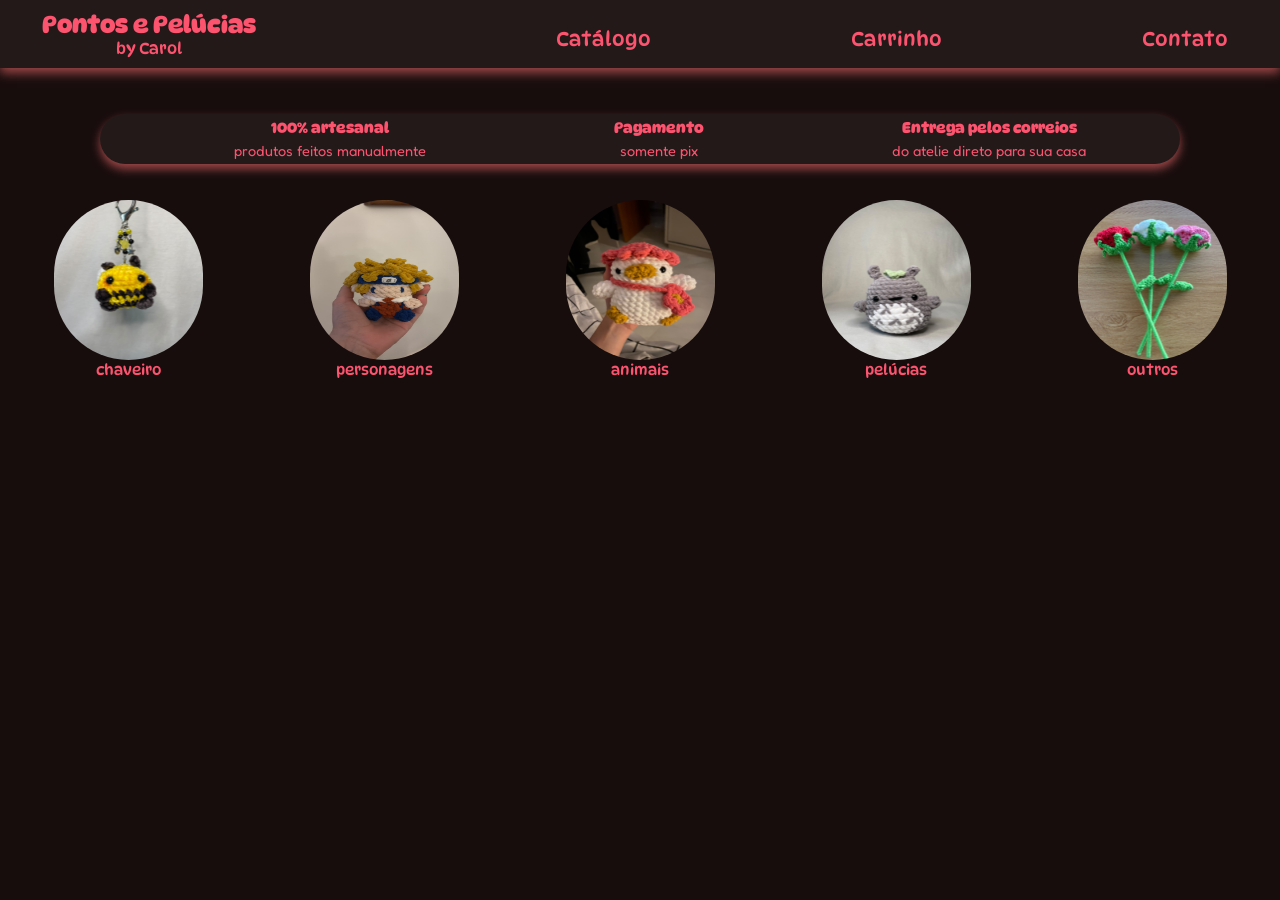
==== index.html @ 641bb05e "atualizaçoes" ====
<!DOCTYPE html>
<html lang="pt-br">
<head>
    <meta charset="UTF-8">
    <meta name="viewport" content="width=device-width, initial-scale=1.0">
    <title>Pontos e Pelucias</title>
    <link rel="stylesheet" href="style.css">
    <link href="https://fonts.googleapis.com/css2?family=DynaPuff:wght@600;700&display=swap" rel="stylesheet">
    <link href="https://fonts.googleapis.com/css2?family=Sniglet:wght@400;800&display=swap" rel="stylesheet">
    <link href="https://fonts.googleapis.com/css2?family=Sour+Gummy:ital,wght@0,100..900;1,100..900&display=swap" rel="stylesheet">
    <link href="https://fonts.googleapis.com/css2?family=Fredoka:wght@300..700&display=swap" rel="stylesheet">
</head>
<body>
    <header class="menu_principal">
        <div class="cabeçalho"><nav class="pag_inicial"><h1><a class="link"href="index.html">Pontos e Pelúcias</a></h1>
        <span class="subtitulo">by Carol</span></nav>
             <ul class="topico">
                <li><a class="link" href="catalogo.html">Catálogo</a></li>
                <li><a class="link" href="carrinho.html">Carrinho</a></li>
                <li><a class="link" href="catalogo.html">Contato</a></li>
             </ul>
        </div>
    </header>
    <aside>
        <ul class="info">
            <li class="text_info"><h3>100% artesanal</h3><p class="sub_info">produtos feitos manualmente</p></li>
            <li class="text_info"><h3>Pagamento</h3><p class="sub_info">somente pix</p></li>
            <li class="text_info"><h3>Entrega pelos correios</h3><p class="sub_info">do atelie direto para sua casa</p></li>
        </ul>
    </aside>
    <div class="container">
        <div class="cards"><a class="categoria"><img class="img" src="img1.jpeg.jpeg"><p class="cat_txt">chaveiro</p></a></div>
        <div class="cards"><a class="categoria"><img class="img" src="img3.jpeg.jpeg"><p class="cat_txt">personagens</p></a></div>
        <div class="cards"><a class="categoria"><img class="img" src="img2.jpeg.jpeg"><p class="cat_txt">animais</p></a></div>
        <div class="cards"><a class="categoria"><img class="img" src="img7.jpeg.jpeg"><p class="cat_txt">pelúcias</p></a></div>
        <div class="cards"><a class="categoria"><img class="img" src="img6.jpeg.jpeg"><p class="cat_txt">outros</p></a></div>

    </div>
    
</body>
</html>
---- style.css ----
body{
    margin:0px;
    background-color:rgb(24, 13, 13);
    color: rgb(252, 83, 111);
}

.menu_principal{
    display:flex;
}

.cabeçalho{
    display: flex;
    justify-content: center;
    gap: 200px;
    background-color:rgb(36, 25, 25) ;
    width: 100%;
    margin: 0px;
    /* box-shadow: 0px 10px 80px rgb(148, 58, 58); */
    /* border-top: 0.5px solid rgb(252, 83, 111);
    border-bottom: 0.5px solid rgb(252, 83, 111); */
    margin-bottom: 30px;
    box-shadow: 0px 5px 10px rgb(156, 71, 71);
    flex-wrap: wrap;
    


}

.pag_inicial{
    display: flex;
    flex-direction: column;
    align-items: center;
}


.subtitulo{
    padding:0px;
    margin:0px;
    padding-right: 100px;
    margin-bottom: 10px;
    color: rgb(252, 83, 111);
    font-family: 'DynaPuff',cursive;
    


}

.topico{
    display: flex;
    list-style: none;
    gap:200px;
    padding:0px;
    margin:0px;
    padding-top: 27px;
    padding-right: 10px;
    font-size: 20px;
    
}

h1{
    padding:0px;
    margin:0px;
    padding-top:10px ; 
    padding-right: 100px;
}

.link{
    font-family: 'DynaPuff',cursive;
    /* font-family: 'Sour Gummy', sans-serif;
    font-family: 'Sniglet', cursive; */
    text-decoration: none;
    /* color:lightcoral; */
    color: rgb(252, 83, 111);
}

.link:hover{
    background-color:rgb(12, 10, 10) ; 
    border-radius: 30px;
    padding: 7px;
     
}

.link:active{
    background-color:rgb(24, 13, 13);
    
}

.info{
    display: flex;
    justify-content: space-around;
    list-style: none;

}

.text_info{
    display: flex;
    flex-direction: column;
    align-items: center;
    flex-wrap: wrap;
    flex:1 1 200;

}
aside{
    background-color:rgb(36, 25, 25) ;
    margin-left: 100px;
    margin-right: 100px;
    border-radius: 30px;
    box-shadow: 0px 5px 10px rgb(156, 71, 71);
}

h3{
    font-family: 'DynaPuff',cursive;
    margin: 0px;
    margin-top: 5px;
    margin-bottom: 5px;
    font-size: 15px;
}

.sub_info{
    font-family: 'Fredoka',cursive;
    font-size: 14.5px;
    margin:0px;
    margin-bottom: 5px;
}

.categoria{
    display:flex;
    flex-direction: column;
    align-items: center;
    
}
.img{
    height: 160px;
    width: 149px;
    border-radius: 150px;
    padding: 0px;
    margin: 0px;
    margin-top: 20px;
    
}

img:hover{
    transform: translate(-10px);
    box-shadow: 0px 10px 20px rgb(156, 71, 71);
}
.cat_txt{
   margin: 1px;
   font-family: 'DynaPuff';
   font-size: 15px;
}

.container{
    display: flex;
    justify-content: space-around;
    flex-wrap: wrap;
    flex:1 1 200;
}

.img2{
    height: 160px;
    width: 149px;
    border-radius: 30px;
}

.catalogo{
    display: flex;
    justify-content: space-around;
}

.categoria2{
    display: flex;
    flex-direction: column;
    align-items: center;
}

.cards2{
    background-color:rgb(156, 71, 71) ;
    padding:20px;
    border-radius: 30px;
}
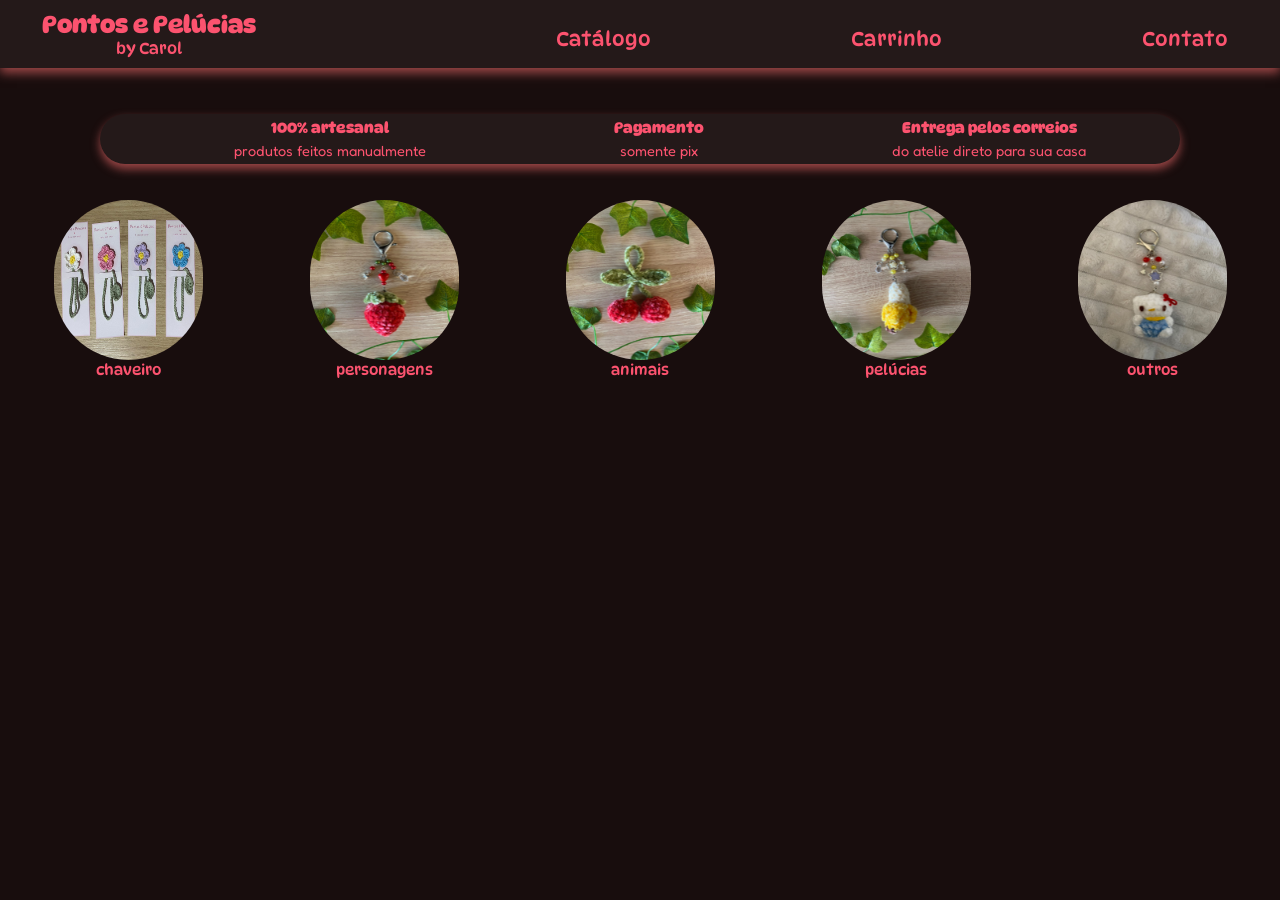
==== commit bc090d9a: "Ajuste imagens pasta Criada pasta img e colocado todas as imagens lá, para melhor organização. També" ====
--- a/index.html
+++ b/index.html
@@ -29,11 +29,11 @@
         </ul>
     </aside>
     <div class="container">
-        <div class="cards"><a class="categoria"><img class="img" src="img1.jpeg.jpeg"><p class="cat_txt">chaveiro</p></a></div>
-        <div class="cards"><a class="categoria"><img class="img" src="img3.jpeg.jpeg"><p class="cat_txt">personagens</p></a></div>
-        <div class="cards"><a class="categoria"><img class="img" src="img2.jpeg.jpeg"><p class="cat_txt">animais</p></a></div>
-        <div class="cards"><a class="categoria"><img class="img" src="img7.jpeg.jpeg"><p class="cat_txt">pelúcias</p></a></div>
-        <div class="cards"><a class="categoria"><img class="img" src="img6.jpeg.jpeg"><p class="cat_txt">outros</p></a></div>
+        <div class="cards"><a class="categoria"><img class="img" src="/img/img01.jpeg.jpeg"><p class="cat_txt">chaveiro</p></a></div>
+        <div class="cards"><a class="categoria"><img class="img" src="/img/img02.jpeg.jpeg"><p class="cat_txt">personagens</p></a></div>
+        <div class="cards"><a class="categoria"><img class="img" src="/img/img03.jpeg.jpeg"><p class="cat_txt">animais</p></a></div>
+        <div class="cards"><a class="categoria"><img class="img" src="/img/img04.jpeg.jpeg"><p class="cat_txt">pelúcias</p></a></div>
+        <div class="cards"><a class="categoria"><img class="img" src="/img/img05.jpeg.jpeg"><p class="cat_txt">outros</p></a></div>
 
     </div>
     
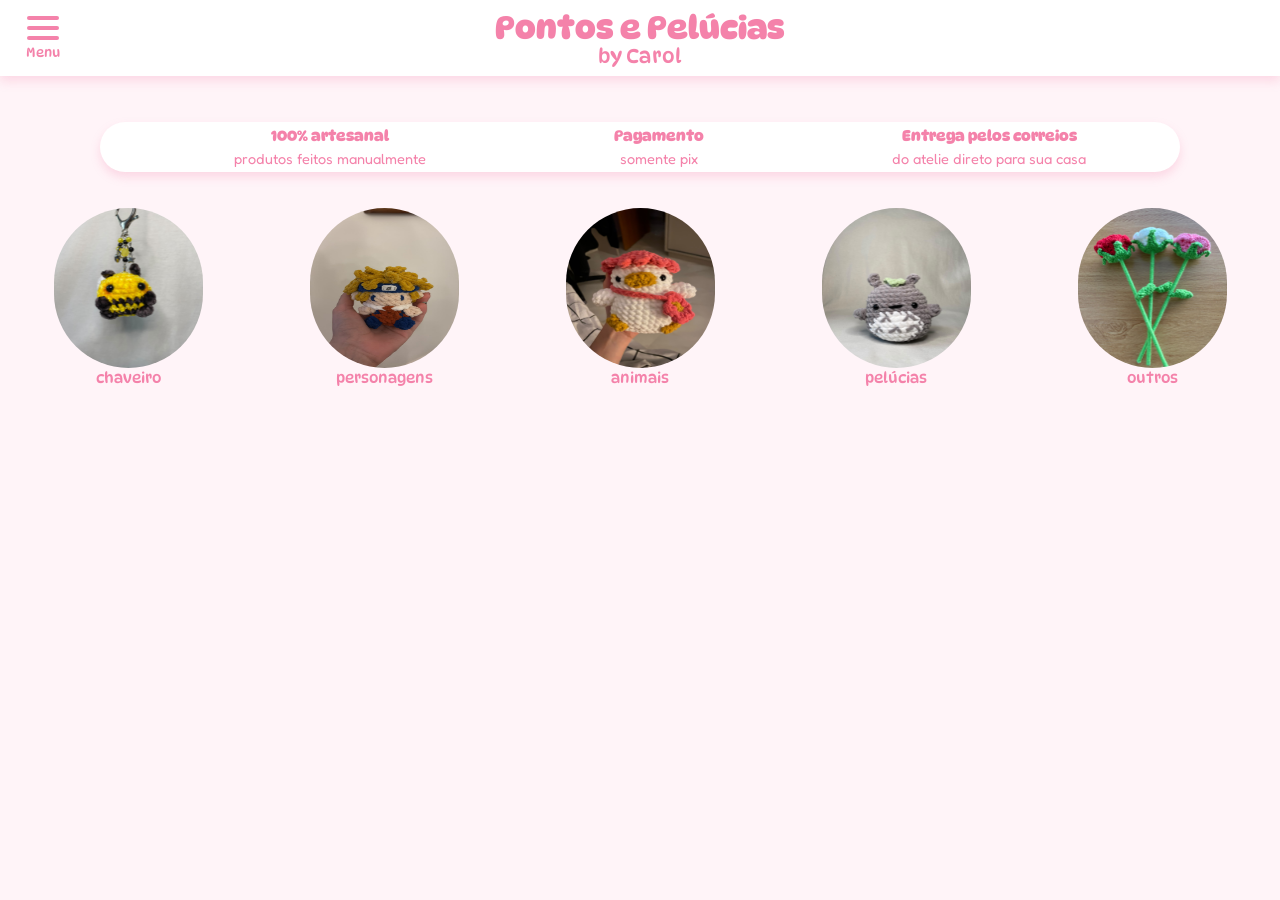
==== commit cf4956f7: "Ajustes - Alterado nome das imagens para melhor organização e visualização - Alterado a cor para fic" ====
--- a/index.html
+++ b/index.html
@@ -10,17 +10,27 @@
     <link href="https://fonts.googleapis.com/css2?family=Sour+Gummy:ital,wght@0,100..900;1,100..900&display=swap" rel="stylesheet">
     <link href="https://fonts.googleapis.com/css2?family=Fredoka:wght@300..700&display=swap" rel="stylesheet">
 </head>
+
 <body>
     <header class="menu_principal">
-        <div class="cabeçalho"><nav class="pag_inicial"><h1><a class="link"href="index.html">Pontos e Pelúcias</a></h1>
-        <span class="subtitulo">by Carol</span></nav>
-             <ul class="topico">
-                <li><a class="link" href="catalogo.html">Catálogo</a></li>
-                <li><a class="link" href="carrinho.html">Carrinho</a></li>
-                <li><a class="link" href="catalogo.html">Contato</a></li>
-             </ul>
+        <div class="cabeçalho">
+            <details class="menu">
+                <summary class="menu_botao">
+                    <span class="hamburguer"><span></span><span></span><span></span></span>
+                    <span class="menu_txt">Menu</span>
+                </summary>
+                <ul class="topico">
+                    <li><a class="link" href="index.html">Início</a></li>
+                    <li><a class="link" href="catalogo.html">Catálogo</a></li>
+                    <li><a class="link" href="carrinho.html">Carrinho</a></li>
+                    <li><a class="link" href="contato.html">Contato</a></li>
+                </ul>
+            </details>
+            <nav class="pag_inicial"><h1><a class="link" href="index.html">Pontos e Pelúcias</a></h1>
+            <span class="subtitulo">by Carol</span></nav>
         </div>
     </header>
+
     <aside>
         <ul class="info">
             <li class="text_info"><h3>100% artesanal</h3><p class="sub_info">produtos feitos manualmente</p></li>
@@ -28,14 +38,13 @@
             <li class="text_info"><h3>Entrega pelos correios</h3><p class="sub_info">do atelie direto para sua casa</p></li>
         </ul>
     </aside>
+
     <div class="container">
-        <div class="cards"><a class="categoria"><img class="img" src="/img/img01.jpeg.jpeg"><p class="cat_txt">chaveiro</p></a></div>
-        <div class="cards"><a class="categoria"><img class="img" src="/img/img02.jpeg.jpeg"><p class="cat_txt">personagens</p></a></div>
-        <div class="cards"><a class="categoria"><img class="img" src="/img/img03.jpeg.jpeg"><p class="cat_txt">animais</p></a></div>
-        <div class="cards"><a class="categoria"><img class="img" src="/img/img04.jpeg.jpeg"><p class="cat_txt">pelúcias</p></a></div>
-        <div class="cards"><a class="categoria"><img class="img" src="/img/img05.jpeg.jpeg"><p class="cat_txt">outros</p></a></div>
-
-    </div>
-    
+        <div class="cards"><a class="categoria"><img class="img" src="/img/Chaveiro_Abelha.jpeg"><p class="cat_txt">chaveiro</p></a></div>
+        <div class="cards"><a class="categoria"><img class="img" src="/img/Boneco_Naruto.jpeg"><p class="cat_txt">personagens</p></a></div>
+        <div class="cards"><a class="categoria"><img class="img" src="/img/Boneco_Patinho.jpeg"><p class="cat_txt">animais</p></a></div>
+        <div class="cards"><a class="categoria"><img class="img" src="/img/Boneco_Bichinho.jpeg"><p class="cat_txt">pelúcias</p></a></div>
+        <div class="cards"><a class="categoria"><img class="img" src="/img/Decoracao_Flores.jpeg"><p class="cat_txt">outros</p></a></div>
+    </div> 
 </body>
 </html>
--- a/style.css
+++ b/style.css
@@ -1,7 +1,7 @@
 body{
     margin:0px;
-    background-color:rgb(24, 13, 13);
-    color: rgb(252, 83, 111);
+    background-color:rgb(255, 244, 248);
+    color: rgb(244, 130, 170);
 }
 
 .menu_principal{
@@ -9,59 +9,98 @@
 }
 
 .cabeçalho{
-    display: flex;
-    justify-content: center;
-    gap: 200px;
-    background-color:rgb(36, 25, 25) ;
+    display: grid;
+    grid-template-columns: 1fr auto 1fr;
+    align-items: center;
+    background-color:rgb(255, 255, 255) ;
     width: 100%;
     margin: 0px;
-    /* box-shadow: 0px 10px 80px rgb(148, 58, 58); */
-    /* border-top: 0.5px solid rgb(252, 83, 111);
-    border-bottom: 0.5px solid rgb(252, 83, 111); */
     margin-bottom: 30px;
-    box-shadow: 0px 5px 10px rgb(156, 71, 71);
-    flex-wrap: wrap;
-    
-
-
+    padding: 10px 20px;
+    box-sizing: border-box;
+    box-shadow: 0px 5px 10px rgba(244, 130, 170, 0.25);
+    position: relative;
 }
 
 .pag_inicial{
-    display: flex;
-    flex-direction: column;
-    align-items: center;
-}
-
+    grid-column: 2;
+    display: flex;
+    flex-direction: column;
+    align-items: center;
+}
 
 .subtitulo{
     padding:0px;
     margin:0px;
-    padding-right: 100px;
-    margin-bottom: 10px;
-    color: rgb(252, 83, 111);
-    font-family: 'DynaPuff',cursive;
-    
-
-
-}
-
-.topico{
-    display: flex;
-    list-style: none;
-    gap:200px;
-    padding:0px;
-    margin:0px;
-    padding-top: 27px;
-    padding-right: 10px;
+    color: rgb(244, 130, 170);
+    font-family: 'DynaPuff',cursive;
     font-size: 20px;
-    
+    line-height: 1;
 }
 
 h1{
     padding:0px;
     margin:0px;
-    padding-top:10px ; 
-    padding-right: 100px;
+    font-size: 32px;
+    line-height: 1.1;
+}
+
+.menu{
+    grid-column: 1;
+    justify-self: start;
+    position: relative;
+}
+
+.menu_botao{
+    display: flex;
+    flex-direction: column;
+    align-items: center;
+    gap: 4px;
+    cursor: pointer;
+    list-style: none;
+    padding: 6px;
+}
+
+.menu_botao::-webkit-details-marker{
+    display: none;
+}
+
+.hamburguer{
+    display: flex;
+    flex-direction: column;
+    gap: 6px;
+}
+
+.hamburguer span{
+    display: block;
+    width: 32px;
+    height: 4px;
+    border-radius: 4px;
+    background-color: rgb(244, 130, 170);
+}
+
+.menu_txt{
+    font-family: 'DynaPuff',cursive;
+    font-size: 13px;
+}
+
+.topico{
+    position: absolute;
+    top: 100%;
+    left: 0px;
+    z-index: 10;
+    display: flex;
+    flex-direction: column;
+    gap: 12px;
+    list-style: none;
+    margin: 0px;
+    margin-top: 10px;
+    padding: 15px 25px;
+    min-width: 160px;
+    font-size: 18px;
+    background-color: rgb(255, 255, 255);
+    border-radius: 20px;
+    box-shadow: 0px 5px 10px rgba(244, 130, 170, 0.25);
 }
 
 .link{
@@ -70,26 +109,23 @@
     font-family: 'Sniglet', cursive; */
     text-decoration: none;
     /* color:lightcoral; */
-    color: rgb(252, 83, 111);
+    color: rgb(244, 130, 170);
 }
 
 .link:hover{
-    background-color:rgb(12, 10, 10) ; 
-    border-radius: 30px;
-    padding: 7px;
-     
+    background-color:rgb(255, 228, 237) ; 
+    border-radius: 30px;
+    padding: 7px;    
 }
 
 .link:active{
-    background-color:rgb(24, 13, 13);
-    
+    background-color:rgb(255, 210, 225);
 }
 
 .info{
     display: flex;
     justify-content: space-around;
     list-style: none;
-
 }
 
 .text_info{
@@ -98,14 +134,14 @@
     align-items: center;
     flex-wrap: wrap;
     flex:1 1 200;
-
-}
+}
+
 aside{
-    background-color:rgb(36, 25, 25) ;
+    background-color:rgb(255, 255, 255) ;
     margin-left: 100px;
     margin-right: 100px;
     border-radius: 30px;
-    box-shadow: 0px 5px 10px rgb(156, 71, 71);
+    box-shadow: 0px 5px 10px rgba(244, 130, 170, 0.25);
 }
 
 h3{
@@ -129,6 +165,7 @@
     align-items: center;
     
 }
+
 .img{
     height: 160px;
     width: 149px;
@@ -141,8 +178,9 @@
 
 img:hover{
     transform: translate(-10px);
-    box-shadow: 0px 10px 20px rgb(156, 71, 71);
-}
+    box-shadow: 0px 10px 20px rgba(244, 130, 170, 0.25);
+}
+
 .cat_txt{
    margin: 1px;
    font-family: 'DynaPuff';
@@ -174,7 +212,7 @@
 }
 
 .cards2{
-    background-color:rgb(156, 71, 71) ;
+    background-color:rgb(255, 214, 228) ;
     padding:20px;
     border-radius: 30px;
 }
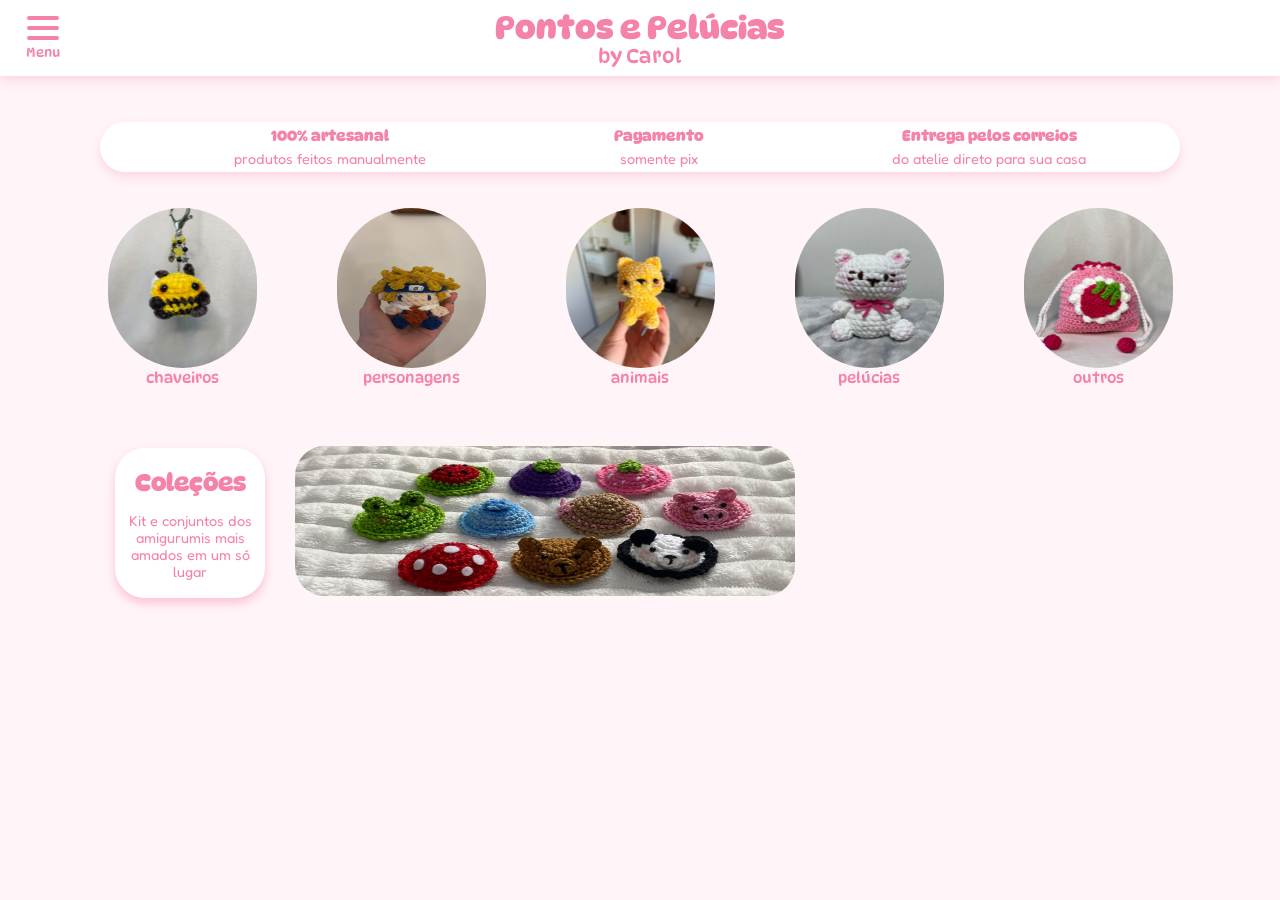
==== commit d702f7cd: "alterado" ====
--- a/index.html
+++ b/index.html
@@ -40,11 +40,16 @@
     </aside>
 
     <div class="container">
-        <div class="cards"><a class="categoria"><img class="img" src="/img/Chaveiro_Abelha.jpeg"><p class="cat_txt">chaveiro</p></a></div>
+        <div class="cards"><a class="categoria"><img class="img" src="/img/Chaveiro_Abelha.jpeg"><p class="cat_txt">chaveiros</p></a></div>
         <div class="cards"><a class="categoria"><img class="img" src="/img/Boneco_Naruto.jpeg"><p class="cat_txt">personagens</p></a></div>
-        <div class="cards"><a class="categoria"><img class="img" src="/img/Boneco_Patinho.jpeg"><p class="cat_txt">animais</p></a></div>
-        <div class="cards"><a class="categoria"><img class="img" src="/img/Boneco_Bichinho.jpeg"><p class="cat_txt">pelúcias</p></a></div>
-        <div class="cards"><a class="categoria"><img class="img" src="/img/Decoracao_Flores.jpeg"><p class="cat_txt">outros</p></a></div>
+        <div class="cards"><a class="categoria"><img class="img" src="/img/gato_amarelo.jpeg"><p class="cat_txt">animais</p></a></div>
+        <div class="cards"><a class="categoria"><img class="img" src="/img/marrie.jpeg"><p class="cat_txt">pelúcias</p></a></div>
+        <div class="cards"><a class="categoria"><img class="img" src="/img/bolsa_morango.jpeg"><p class="cat_txt">outros</p></a></div>
     </div> 
+
+    <div class="container_colecao">
+        <div class="colecao"><h2 class="titulo_colecao">Coleções</h2><p class="colecao_txt">Kit e conjuntos dos amigurumis mais amados em um só lugar</p></div>
+        <div><a class="box_colecao"><img class="img_colecao" src="img/colecao2.jpeg"></a></div>
+    </div>
 </body>
 </html>
--- a/style.css
+++ b/style.css
@@ -163,7 +163,6 @@
     display:flex;
     flex-direction: column;
     align-items: center;
-    
 }
 
 .img{
@@ -173,13 +172,8 @@
     padding: 0px;
     margin: 0px;
     margin-top: 20px;
-    
-}
-
-img:hover{
-    transform: translate(-10px);
-    box-shadow: 0px 10px 20px rgba(244, 130, 170, 0.25);
-}
+}
+
 
 .cat_txt{
    margin: 1px;
@@ -189,30 +183,140 @@
 
 .container{
     display: flex;
+    justify-content: center;
+    align-items: center;
+    flex-wrap: wrap;
+    /* flex:1 1 200; */
+    gap:80px;
+}
+
+.img_2{
+    height: 165px;
+    width: 150px;
+    border-radius: 30px;
+}
+
+.catalogo{
+    display: flex;
     justify-content: space-around;
-    flex-wrap: wrap;
-    flex:1 1 200;
-}
-
-.img2{
-    height: 160px;
-    width: 149px;
-    border-radius: 30px;
-}
-
-.catalogo{
-    display: flex;
-    justify-content: space-around;
+    padding-bottom: 25px;
 }
 
 .categoria2{
     display: flex;
     flex-direction: column;
     align-items: center;
+    text-decoration: none;
+    color:rgb(244, 130, 170);
 }
 
 .cards2{
     background-color:rgb(255, 214, 228) ;
-    padding:20px;
-    border-radius: 30px;
+    padding:15px;
+    padding-bottom: 8px;
+    border-radius: 30px;
+}
+
+.cards2:hover{
+transform: translate(-10px);
+box-shadow: 0px 10px 20px rgba(114, 35, 62, 0.25);
+}
+.cat_txt2{
+   text-decoration: none;
+   margin: 10px;
+   font-family: 'DynaPuff';
+   font-size: 15px;
+}
+
+.info_img{
+  width: 200px;
+  height: 250px;
+  border-radius: 50px;
+
+}
+
+.info_titulo{
+   font-family: 'DynaPuff';
+   font-size: 20px;
+}
+
+.info_desc{
+   font-family: 'Fredoka';
+   font-size: 15px;
+   padding-bottom: 20px;
+   margin: 0px;
+   display: flex;
+   flex-direction: column;
+   text-align: start;
+}
+
+.voltar{
+  text-decoration: none;
+   font-family: 'DynaPuff';
+   font-size: 15px;
+   color:rgb(244, 130, 170) ;
+   padding-top: 0px;
+   margin-top: 0px;
+   margin-bottom: 40px;
+}
+
+.detalhes{
+    display: flex;
+    flex-direction: column;
+    align-items: center;
+   padding: 0px;
+   margin: 0px;
+   text-align: center; 
+}
+
+.lista_desc{
+    margin: 0px;
+}
+
+.colecao{
+    display: flex;
+    flex-direction: column;
+    align-items: center;
+    background-color:rgb(255, 255, 255)  ;
+    border-radius: 30px;
+    height: 150px;
+    width: 150px;
+    margin:30px;
+    box-shadow: 0px 5px 10px rgba(245, 42, 113, 0.25);
+    
+    
+}
+
+.titulo_colecao{
+     font-family:'DynaPuff' ;
+     margin: 0px;
+     margin-top: 20px;
+     margin-bottom: 15px;
+     
+}
+
+.colecao_txt{
+    display: flex;
+    flex-direction: column;
+    align-items: center;
+    text-align: center;
+    font-family:'Fredoka' ;
+    font-size: 14.5px;
+    margin: 0px;
+    
+}
+
+.img_colecao{
+    height: 150px;
+    width: 500px;
+    border-radius: 30px;
+}
+
+.container_colecao{
+    display: flex;
+    flex-direction: row;
+    justify-content: start;
+    margin-left: 85px;
+    margin-top: 30px;
+    align-items: center;
 }
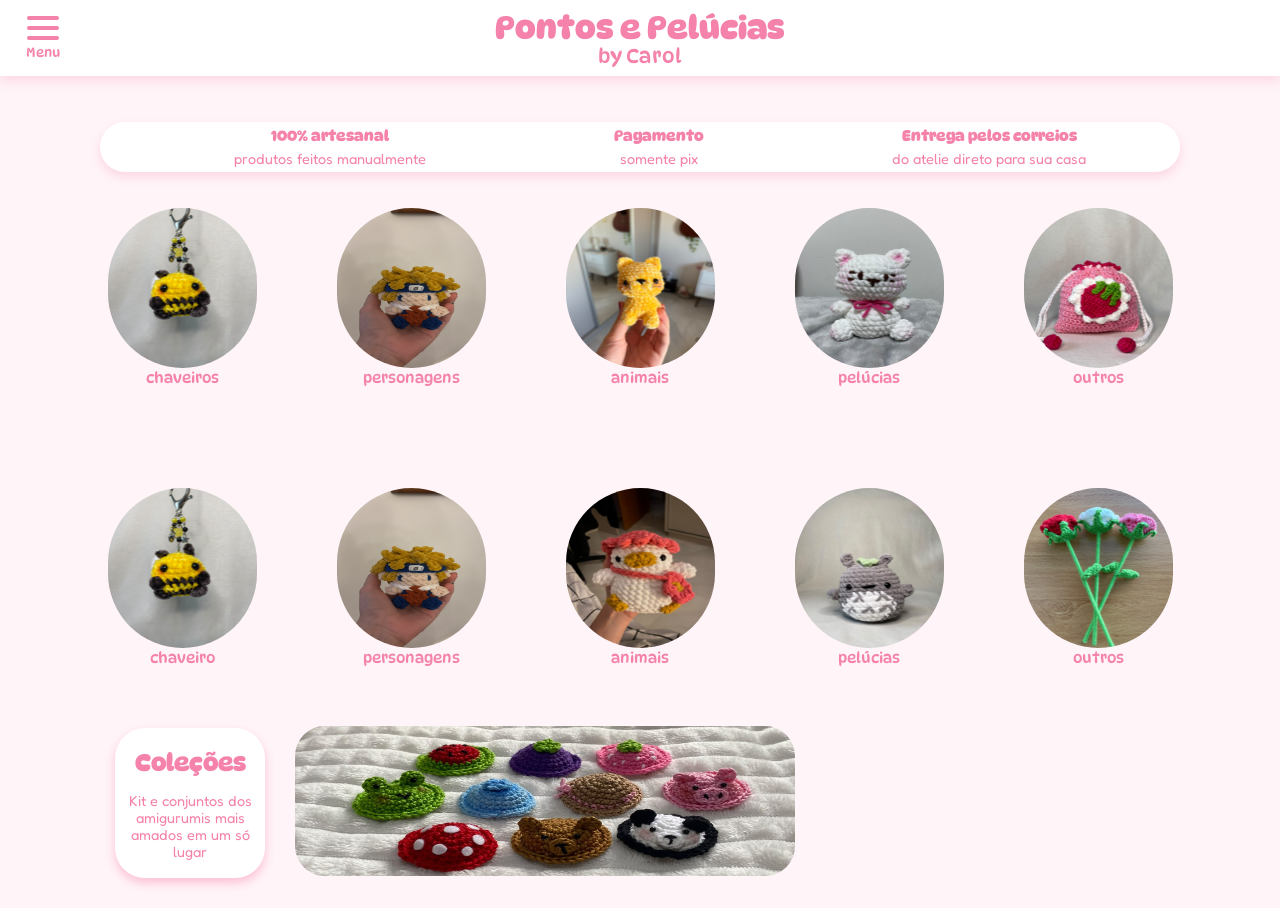
==== commit df338d59: "Merge branch 'main' of https://github.com/l0b00/PontosPelucias" ====
--- a/index.html
+++ b/index.html
@@ -21,7 +21,7 @@
                 </summary>
                 <ul class="topico">
                     <li><a class="link" href="index.html">Início</a></li>
-                    <li><a class="link" href="catalogo.html">Catálogo</a></li>
+                    <li><a class="link" href="catalogo.php">Catálogo</a></li>
                     <li><a class="link" href="carrinho.html">Carrinho</a></li>
                     <li><a class="link" href="contato.html">Contato</a></li>
                 </ul>
@@ -45,6 +45,12 @@
         <div class="cards"><a class="categoria"><img class="img" src="/img/gato_amarelo.jpeg"><p class="cat_txt">animais</p></a></div>
         <div class="cards"><a class="categoria"><img class="img" src="/img/marrie.jpeg"><p class="cat_txt">pelúcias</p></a></div>
         <div class="cards"><a class="categoria"><img class="img" src="/img/bolsa_morango.jpeg"><p class="cat_txt">outros</p></a></div>
+
+        <div class="cards"><a class="categoria"><img class="img" src="img/Chaveiro_Abelha.jpeg"><p class="cat_txt">chaveiro</p></a></div>
+        <div class="cards"><a class="categoria"><img class="img" src="img/Boneco_Naruto.jpeg"><p class="cat_txt">personagens</p></a></div>
+        <div class="cards"><a class="categoria"><img class="img" src="img/Boneco_Patinho.jpeg"><p class="cat_txt">animais</p></a></div>
+        <div class="cards"><a class="categoria"><img class="img" src="img/Boneco_Bichinho.jpeg"><p class="cat_txt">pelúcias</p></a></div>
+        <div class="cards"><a class="categoria"><img class="img" src="img/Decoracao_Flores.jpeg"><p class="cat_txt">outros</p></a></div>
     </div> 
 
     <div class="container_colecao">
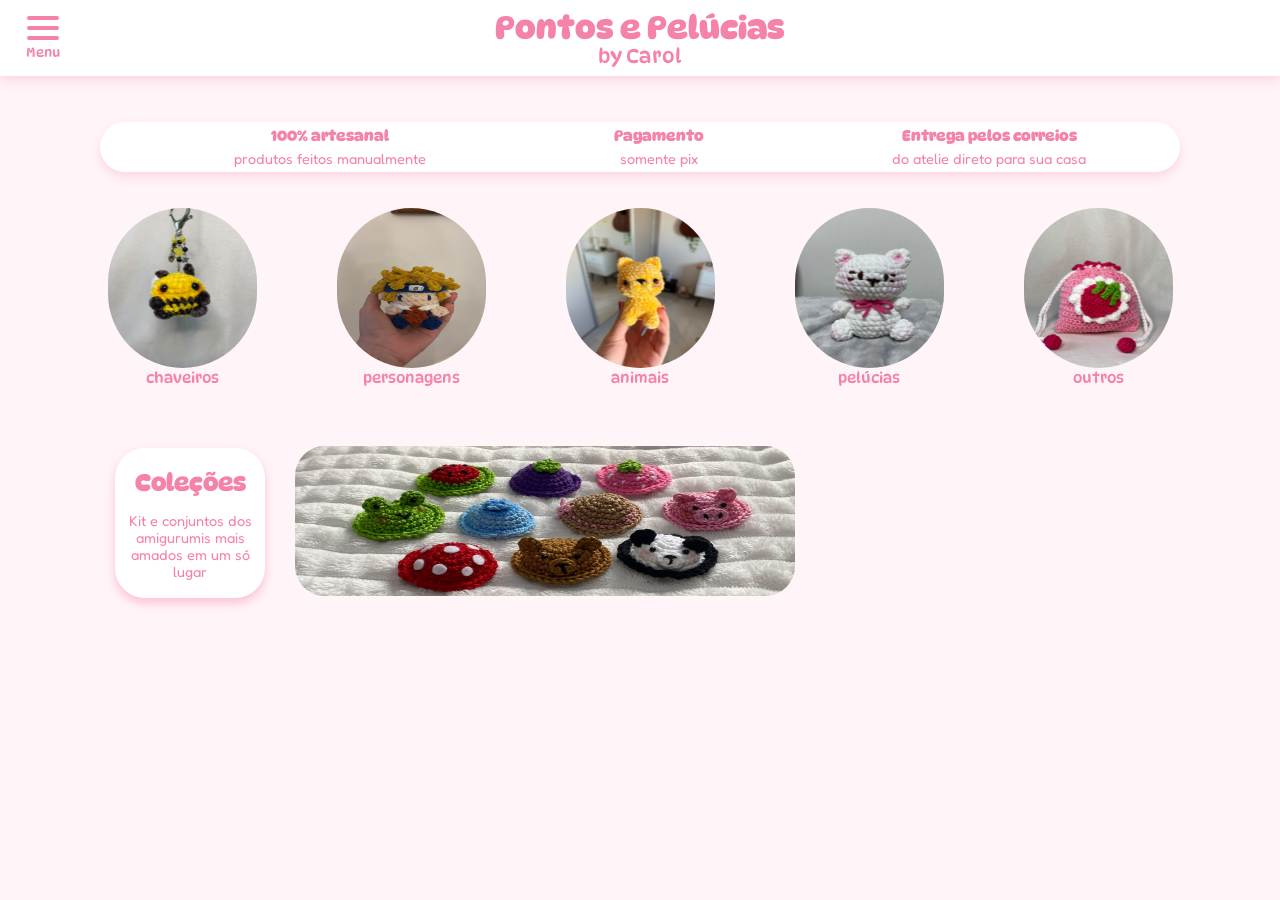
==== commit 44fef0c5: "alterado" ====
--- a/index.html
+++ b/index.html
@@ -45,12 +45,7 @@
         <div class="cards"><a class="categoria"><img class="img" src="/img/gato_amarelo.jpeg"><p class="cat_txt">animais</p></a></div>
         <div class="cards"><a class="categoria"><img class="img" src="/img/marrie.jpeg"><p class="cat_txt">pelúcias</p></a></div>
         <div class="cards"><a class="categoria"><img class="img" src="/img/bolsa_morango.jpeg"><p class="cat_txt">outros</p></a></div>
-
-        <div class="cards"><a class="categoria"><img class="img" src="img/Chaveiro_Abelha.jpeg"><p class="cat_txt">chaveiro</p></a></div>
-        <div class="cards"><a class="categoria"><img class="img" src="img/Boneco_Naruto.jpeg"><p class="cat_txt">personagens</p></a></div>
-        <div class="cards"><a class="categoria"><img class="img" src="img/Boneco_Patinho.jpeg"><p class="cat_txt">animais</p></a></div>
-        <div class="cards"><a class="categoria"><img class="img" src="img/Boneco_Bichinho.jpeg"><p class="cat_txt">pelúcias</p></a></div>
-        <div class="cards"><a class="categoria"><img class="img" src="img/Decoracao_Flores.jpeg"><p class="cat_txt">outros</p></a></div>
+        
     </div> 
 
     <div class="container_colecao">
